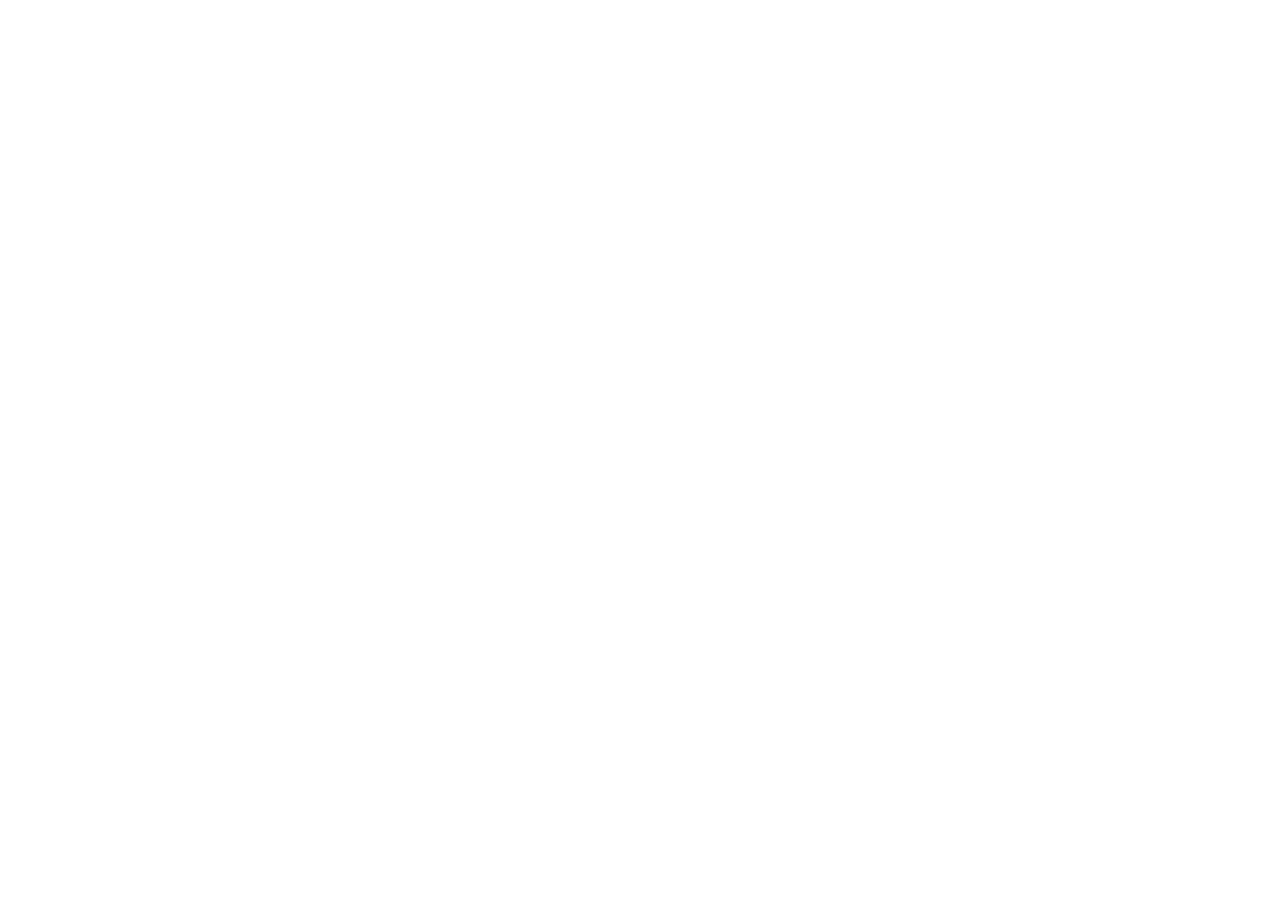
==== LandingPageBootstrap/index.html @ ba654993 "Making index.html" ====
<!DOCTYPE html>
<html>
<!-- My Fisrt WEBSITE Using Bootstrap-->
<head>
    <meta charset='utf-8'>
    <meta http-equiv='X-UA-Compatible' content='IE=edge'>
    <title>Page Title</title>
    <meta name='viewport' content='width=device-width, initial-scale=1'>
    <link rel='stylesheet' type='text/css' media='screen' href='main.css'>
    <script src='main.js'></script>
</head>

<body>
    <!-- Navigation Bar-->
    <nav class="navbar">

    </nav>
    <!-- Header -->
    <header class="jumbotron">

    </header>
    <!-- Service -->
    <section id="services">

    </section>
    <!-- Product -->
    <section id="product">

    </section>
    <!-- About Us -->
    <section id="about">

    </section>
    <!-- Contact -->
    <section id="contact">

    </section>
    <!-- Footer -->
    <footer>

    </footer>
</body>

</html>
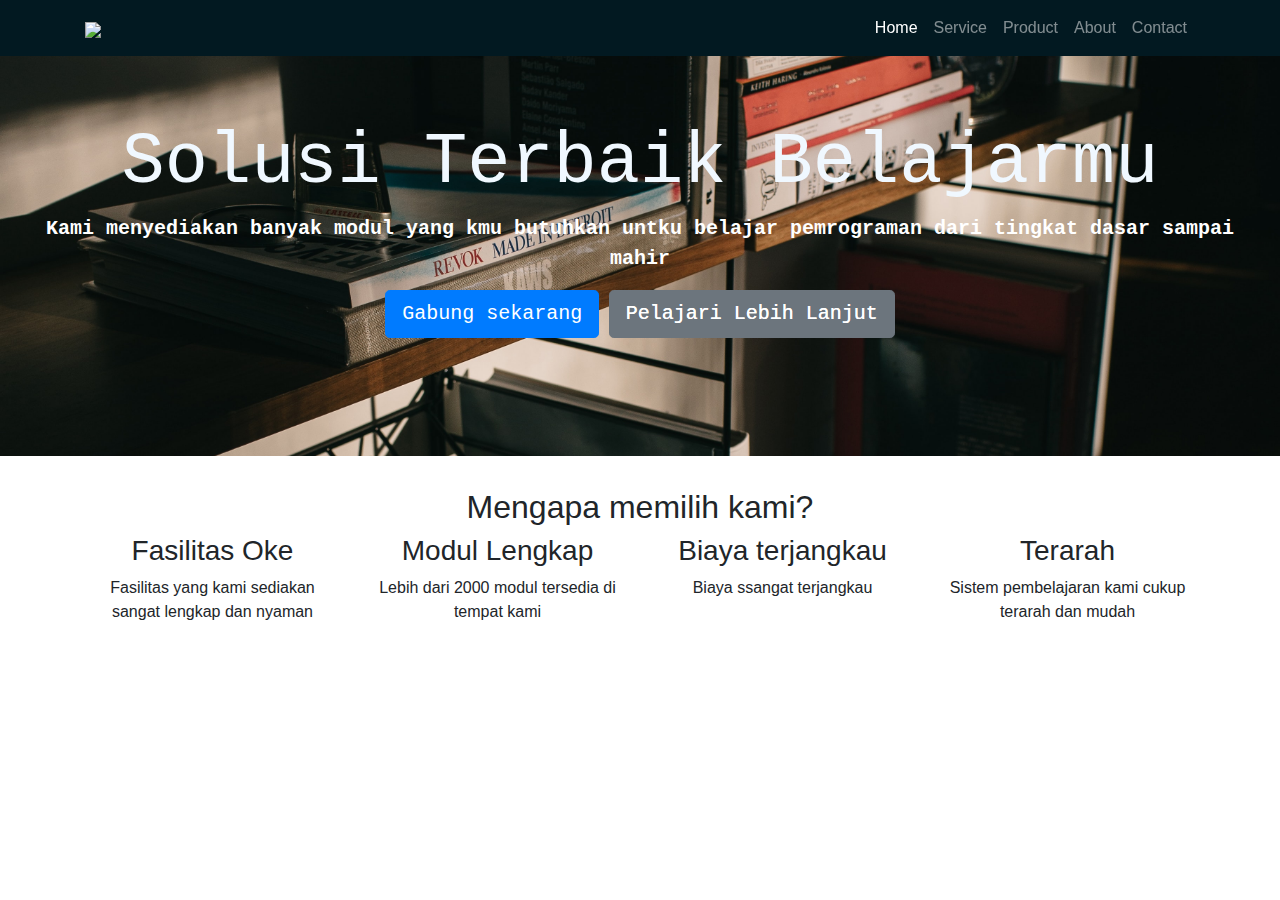
==== commit 5b04f05a: "Change background image, and adding some icons" ====
--- a/LandingPageBootstrap/index.html
+++ b/LandingPageBootstrap/index.html
@@ -1,27 +1,128 @@
 <!DOCTYPE html>
 <html>
 <!-- My Fisrt WEBSITE Using Bootstrap-->
+
 <head>
     <meta charset='utf-8'>
-    <meta http-equiv='X-UA-Compatible' content='IE=edge'>
-    <title>Page Title</title>
-    <meta name='viewport' content='width=device-width, initial-scale=1'>
-    <link rel='stylesheet' type='text/css' media='screen' href='main.css'>
-    <script src='main.js'></script>
+    <link rel="stylesheet" href="https://maxcdn.bootstrapcdn.com/bootstrap/4.0.0/css/bootstrap.min.css"
+        integrity="sha384-Gn5384xqQ1aoWXA+058RXPxPg6fy4IWvTNh0E263XmFcJlSAwiGgFAW/dAiS6JXm" crossorigin="anonymous">
+    <style>
+        body {
+            padding-top: 56px;
+        }
+
+        .jumbotron {
+            font-family: 'Courier New', Courier, monospace;
+        }
+
+        .background-header {
+            background-image: url("Image/Banner.jpg");
+            background-color: #fafbfc;
+            height: 400px;
+            background-position: center;
+            background-repeat: no-repeat;
+            background-size: cover;
+            position: relative;
+        }
+
+        .service-stlye {
+            margin-top: 15px;
+            background-color: #fafbfc;
+        }
+    </style>
 </head>
 
 <body>
     <!-- Navigation Bar-->
-    <nav class="navbar">
+    <nav class="navbar navbar-expand-lg navbar-dark fixed-top" style="background-color: #00171ffd ;">
+        <div class="container">
+            <a class="navbar-brand" href="index.html">
+                <img src="Image/logo.png" width="120px">
+            </a>
+            <button class="navbar-toggler" type="button" data-toggle="collapse" data-target="#navbarContent"
+                aria-controls="navBarContent" aria-expanded="false" aria-label="Toggle Navigation">
+                <span class="navbar-toggler-icon"></span>
+            </button>
 
+            <div class="collapse navbar-collapse" id="navbarContent">
+                <ul class="navbar-nav ml-auto">
+                    <li class="nav-item active">
+                        <a class="nav-link" href="#">
+                            Home
+                        </a>
+                    </li>
+                    <li class="nav-item">
+                        <a class="nav-link" href="#services">
+                            Service
+                        </a>
+                    </li>
+                    <li class="nav-item">
+                        <a class="nav-link" href="#product">
+                            Product
+                        </a>
+                    </li>
+                    <li class="nav-item">
+                        <a class="nav-link" href="#about">
+                            About
+                        </a>
+                    </li>
+                    <li class="nav-item">
+                        <a class="nav-link" href="#contact">
+                            Contact
+                        </a>
+                    </li>
+                </ul>
+            </div>
+
+        </div>
     </nav>
     <!-- Header -->
-    <header class="jumbotron">
-
-    </header>
+    <section class="jumbotron jumbotron-fluid background-header">
+        <div class="container-fluid text-center">
+            <h1 class="display-3" style="color: aliceblue;">
+                Solusi Terbaik Belajarmu
+            </h1>
+            <p class="lead" style="font-weight: bold; color: #ffffff;">
+                Kami menyediakan banyak modul yang kmu butuhkan untku belajar pemrograman dari tingkat dasar sampai
+                mahir
+            </p>
+            <p>
+                <a href="#" class="btn btn-primary btn-lg" role="button">
+                    Gabung sekarang
+                </a>
+                <a href="#" class="btn btn-secondary btn-lg" style="text-shadow: 0px 0px;" role="button">
+                    Pelajari Lebih Lanjut
+                </a>
+            </p>
+        </div>
+    </section>
     <!-- Service -->
-    <section id="services">
-
+    <section id="services" class="container service-style">
+        <div class="row text-center">
+            <div class="col-12">
+                <h2> Mengapa memilih kami? </h2>
+            </div>
+            <div class="col-12 col-sm-6 col-lg-3">
+                <i class="fas fa-list"></i>
+                <h3> Fasilitas Oke </h3>
+                <p>Fasilitas yang kami sediakan sangat lengkap dan nyaman</p>
+            </div>
+            <div class="col-12 col-sm-6 col-lg-3">
+                <i class="fas fa-laptop-code"></i>
+                <h3> Modul Lengkap </h3>
+                <p>Lebih dari 2000 modul tersedia di tempat kami</p>
+            </div>
+            <div class="col-12 col-sm-6 col-lg-3">
+                <i class="fas fa-money-bill"></i>
+                <h3> Biaya terjangkau </h3>
+                <p>Biaya ssangat terjangkau</p>
+            </div>
+            <div class="col-12 col-sm-6 col-lg-3">
+                <i class="fas fa-chart-line"></i>
+                <h3> Terarah </h3>
+                <p>Sistem pembelajaran kami cukup terarah dan mudah</p>
+            </div>
+        </div>
     </section>
     <!-- Product -->
     <section id="product">
@@ -39,6 +140,16 @@
     <footer>
 
     </footer>
+    <script src="https://code.jquery.com/jquery-3.2.1.slim.min.js"
+        integrity="sha384-KJ3o2DKtIkvYIK3UENzmM7KCkRr/rE9/Qpg6aAZGJwFDMVNA/GpGFF93hXpG5KkN" crossorigin="anonymous">
+    </script>
+    <script src="https://cdnjs.cloudflare.com/ajax/libs/popper.js/1.12.9/umd/popper.min.js"
+        integrity="sha384-ApNbgh9B+Y1QKtv3Rn7W3mgPxhU9K/ScQsAP7hUibX39j7fakFPskvXusvfa0b4Q" crossorigin="anonymous">
+    </script>
+    <script src="https://maxcdn.bootstrapcdn.com/bootstrap/4.0.0/js/bootstrap.min.js"
+        integrity="sha384-JZR6Spejh4U02d8jOt6vLEHfe/JQGiRRSQQxSfFWpi1MquVdAyjUar5+76PVCmYl" crossorigin="anonymous">
+    </script>
+    <script src="https://kit.fontawesome.com/a95be9b017.js" crossorigin="anonymous"></script>
 </body>
 
 </html>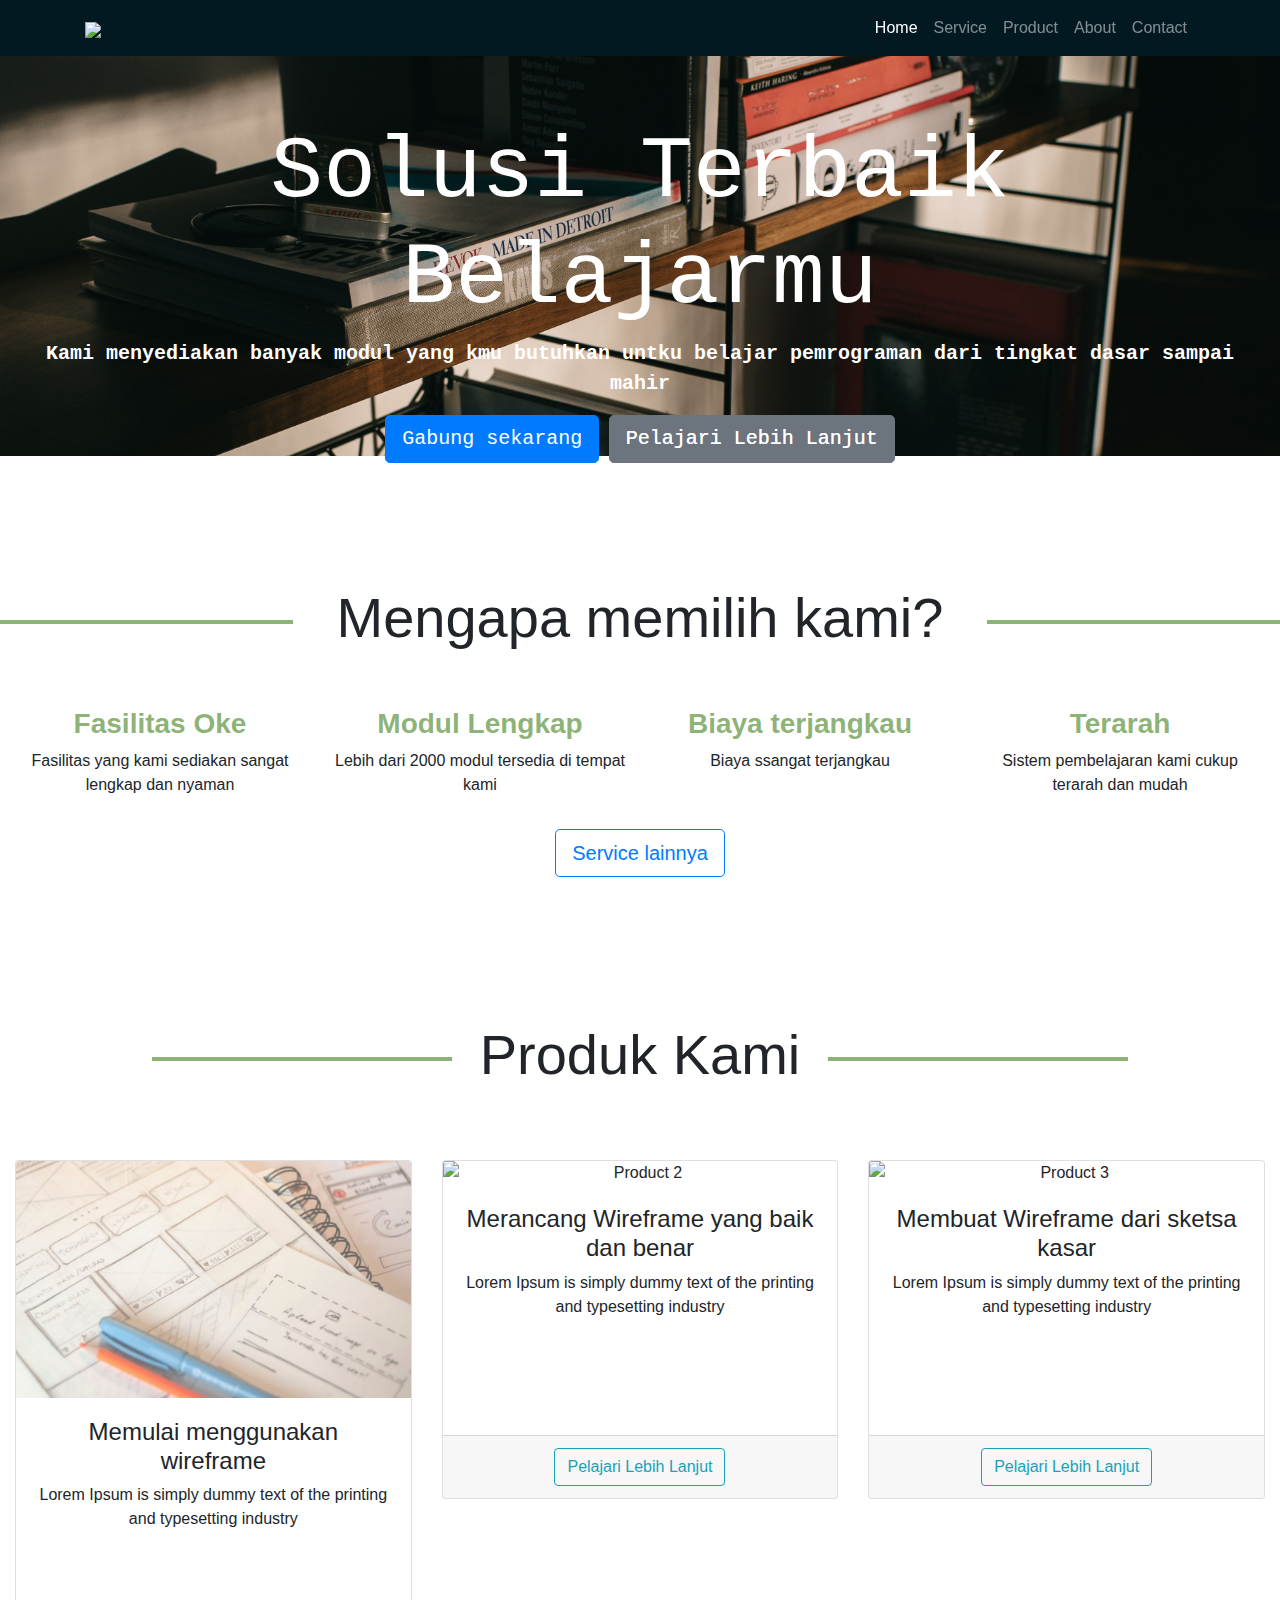
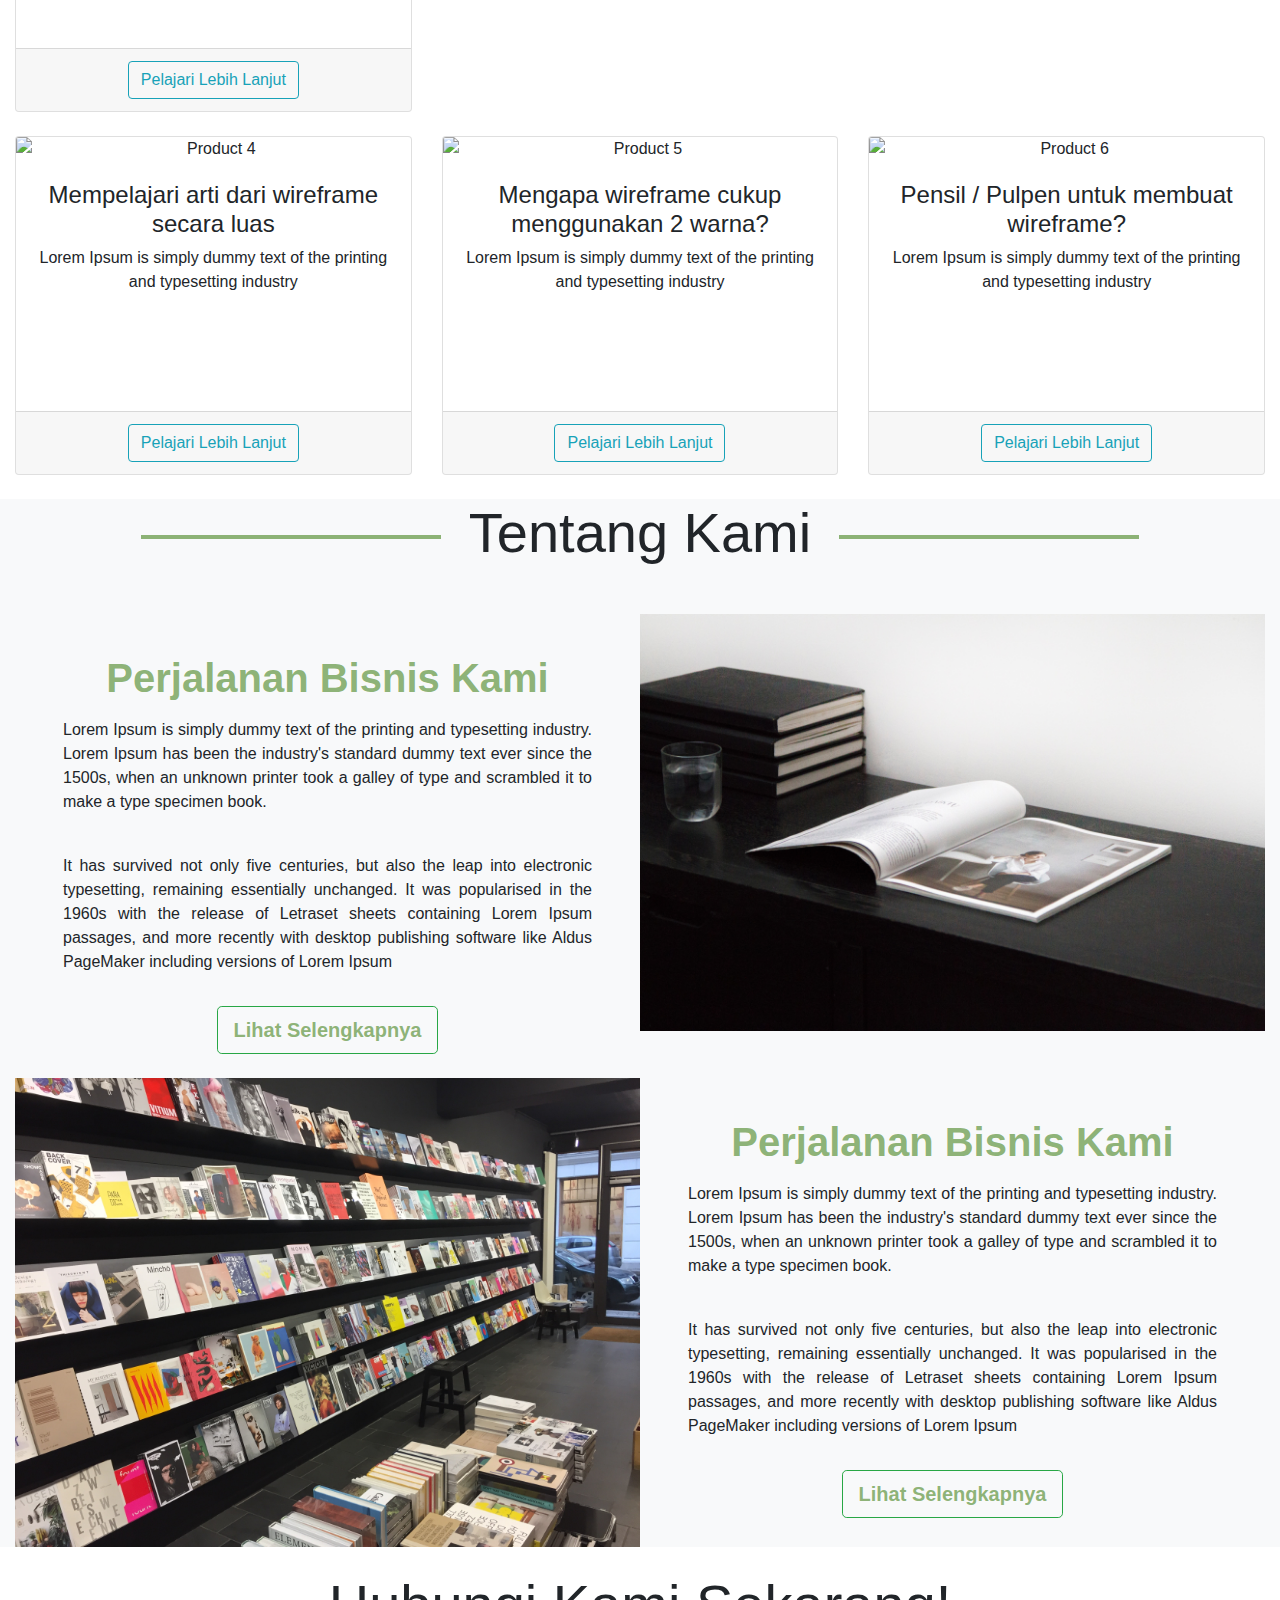
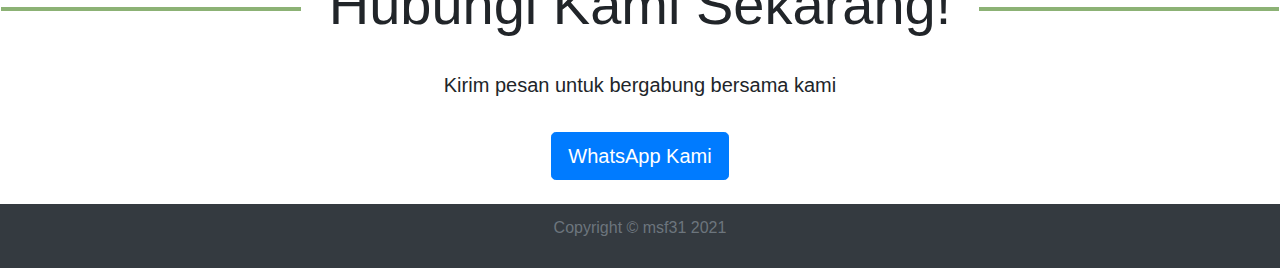
==== commit 2fe15961: "Finishing Project!" ====
--- a/LandingPageBootstrap/index.html
+++ b/LandingPageBootstrap/index.html
@@ -7,12 +7,15 @@
     <link rel="stylesheet" href="https://maxcdn.bootstrapcdn.com/bootstrap/4.0.0/css/bootstrap.min.css"
         integrity="sha384-Gn5384xqQ1aoWXA+058RXPxPg6fy4IWvTNh0E263XmFcJlSAwiGgFAW/dAiS6JXm" crossorigin="anonymous">
     <style>
+        html{
+            scroll-behavior: smooth;
+        }
         body {
             padding-top: 56px;
         }
 
         .jumbotron {
-            font-family: 'Courier New', Courier, monospace;
+            font-family:'Courier New', Courier, monospace;
         }
 
         .background-header {
@@ -28,6 +31,36 @@
         .service-stlye {
             margin-top: 15px;
             background-color: #fafbfc;
+        }
+
+        .text-green {
+            color: #8bb174fd;
+            font-weight: bold;
+        }
+
+        h2:before,
+        h2:after {
+            background-color: #8bb174fd;
+            content: "";
+            display: inline-block;
+            height: 4px;
+            position: relative;
+            vertical-align: middle;
+            width: 24%;
+        }
+
+        h2::before {
+            right: 0.5em;
+            margin-left: -50%;
+        }
+
+        h2::after {
+            left: 0.5em;
+            margin-right: -50%;
+        }
+
+        .cover {
+            background: no-repeat center/cover;
         }
     </style>
 </head>
@@ -79,7 +112,7 @@
     <!-- Header -->
     <section class="jumbotron jumbotron-fluid background-header">
         <div class="container-fluid text-center">
-            <h1 class="display-3" style="color: aliceblue;">
+            <h1 class="display-2" style="color: white;">
                 Solusi Terbaik Belajarmu
             </h1>
             <p class="lead" style="font-weight: bold; color: #ffffff;">
@@ -97,48 +130,224 @@
         </div>
     </section>
     <!-- Service -->
-    <section id="services" class="container service-style">
+    <section id="services" class="container-fluid service-style">
         <div class="row text-center">
-            <div class="col-12">
-                <h2> Mengapa memilih kami? </h2>
+            <div class="col-12 pb-4">
+                <h2 class="display-4" style="margin-top: 6rem;"> Mengapa memilih kami? </h2>
             </div>
             <div class="col-12 col-sm-6 col-lg-3">
-                <i class="fas fa-list"></i>
-                <h3> Fasilitas Oke </h3>
+                <span class="fa-stack fa-2x">
+                    <i class="fas fa-circle fa-stack-2x text-green"></i>
+                    <i class="fas fa-list fa-stack-1x text-white"></i>
+                </span>
+                <h3 class="mt-4 text-green"> Fasilitas Oke </h3>
                 <p>Fasilitas yang kami sediakan sangat lengkap dan nyaman</p>
             </div>
             <div class="col-12 col-sm-6 col-lg-3">
-                <i class="fas fa-laptop-code"></i>
-                <h3> Modul Lengkap </h3>
+                <span class="fa-stack fa-2x">
+                    <i class="fas fa-circle fa-stack-2x text-green"></i>
+                    <i class="fas fa-laptop-code fa-stack-1x text-white"></i>
+                </span>
+                <h3 class="mt-4 text-green"> Modul Lengkap </h3>
                 <p>Lebih dari 2000 modul tersedia di tempat kami</p>
             </div>
             <div class="col-12 col-sm-6 col-lg-3">
-                <i class="fas fa-money-bill"></i>
-                <h3> Biaya terjangkau </h3>
+                <span class="fa-stack fa-2x">
+                    <i class="fas fa-circle fa-stack-2x text-green"></i>
+                    <i class="fas fa-money-bill fa-stack-1x text-white"></i>
+                </span>
+                <h3 class="mt-4 text-green"> Biaya terjangkau </h3>
                 <p>Biaya ssangat terjangkau</p>
             </div>
             <div class="col-12 col-sm-6 col-lg-3">
-                <i class="fas fa-chart-line"></i>
-                <h3> Terarah </h3>
+                <span class="fa-stack fa-2x">
+                    <i class="fas fa-circle fa-stack-2x text-green"></i>
+                    <i class="fas fa-chart-line fa-stack-1x text-white"></i>
+                </span>
+                <h3 class="mt-4 text-green"> Terarah </h3>
                 <p>Sistem pembelajaran kami cukup terarah dan mudah</p>
             </div>
+            <div class="col-12 pt-3 mb-5">
+                <a class="btn btn-outline-primary btn-lg" target="_blank" href="#" role="button">Service lainnya</a>
+            </div>
         </div>
     </section>
     <!-- Product -->
-    <section id="product">
-
+    <section id="product" class="container-fluid">
+        <div class="row text-center">
+            <div class="col-12 pb-4">
+                <h2 class="display-4 text-center mb-5" style="margin-top: 6rem;">Produk Kami</h2>
+            </div>
+            <!--Product 1-->
+            <div class="col-md-4 mb-4">
+                <div class="card">
+                    <img class="card-img-top" style="max-height:400px; max-width: 800px;" src="Image/Product1.jpg"
+                        alt="Product 1">
+                    <div class="card-body" style="min-height: 250px;">
+                        <h4 class="card-tittle">Memulai menggunakan wireframe</h4>
+                        <p class="class-text">Lorem Ipsum is simply dummy text of the printing and typesetting industry
+                        </p>
+                    </div>
+                    <div class="card-footer">
+                        <a href="#" class="btn btn-outline-info">Pelajari Lebih Lanjut</a>
+                    </div>
+                </div>
+            </div>
+            <!--Product 2-->
+            <div class="col-md-4 mb-4">
+                <div class="card">
+                    <img class="card-img-top" style="max-height:400px; max-width: 800px;" src="Image/Product2.jpg"
+                        alt="Product 2">
+                    <div class="card-body" style="min-height: 250px;">
+                        <h4 class="card-tittle">Merancang Wireframe yang baik dan benar</h4>
+                        <p class="class-text">Lorem Ipsum is simply dummy text of the printing and typesetting industry
+                        </p>
+                    </div>
+                    <div class="card-footer">
+                        <a href="#" class="btn btn-outline-info">Pelajari Lebih Lanjut</a>
+                    </div>
+                </div>
+            </div>
+            <!--Product 3-->
+            <div class="col-md-4 mb-4">
+                <div class="card">
+                    <img class="card-img-top" style="max-height:400px; max-width: 800px;" src="Image/Product3.png"
+                        alt="Product 3">
+                    <div class="card-body" style="min-height: 250px;">
+                        <h4 class="card-tittle">Membuat Wireframe dari sketsa kasar</h4>
+                        <p class="class-text">Lorem Ipsum is simply dummy text of the printing and typesetting industry
+                        </p>
+                    </div>
+                    <div class="card-footer">
+                        <a href="#" class="btn btn-outline-info">Pelajari Lebih Lanjut</a>
+                    </div>
+                </div>
+            </div>
+            <!--Product 4-->
+            <div class="col-md-4 mb-4">
+                <div class="card">
+                    <img class="card-img-top" style="max-height:400px; max-width: 800px;" src="Image/Product4.jpg"
+                        alt="Product 4">
+                    <div class="card-body" style="min-height: 250px;">
+                        <h4 class="card-tittle">Mempelajari arti dari wireframe secara luas</h4>
+                        <p class="class-text">Lorem Ipsum is simply dummy text of the printing and typesetting industry
+                        </p>
+                    </div>
+                    <div class="card-footer">
+                        <a href="#" class="btn btn-outline-info">Pelajari Lebih Lanjut</a>
+                    </div>
+                </div>
+            </div>
+            <!--Product 5-->
+            <div class="col-md-4 mb-4">
+                <div class="card">
+                    <img class="card-img-top" style="max-height:400px; max-width: 800px;" src="Image/Product5.jpg"
+                        alt="Product 5">
+                    <div class="card-body" style="min-height: 250px;">
+                        <h4 class="card-tittle">Mengapa wireframe cukup menggunakan 2 warna?</h4>
+                        <p class="class-text">Lorem Ipsum is simply dummy text of the printing and typesetting industry
+                        </p>
+                    </div>
+                    <div class="card-footer">
+                        <a href="#" class="btn btn-outline-info">Pelajari Lebih Lanjut</a>
+                    </div>
+                </div>
+            </div>
+            <!--Product 6-->
+            <div class="col-md-4 mb-4">
+                <div class="card">
+                    <img class="card-img-top" style="max-height:400px; max-width: 800px;" src="Image/Product6.jpg"
+                        alt="Product 6">
+                    <div class="card-body" style="min-height: 250px;">
+                        <h4 class="card-tittle">Pensil / Pulpen untuk membuat wireframe?</h4>
+                        <p class="class-text">Lorem Ipsum is simply dummy text of the printing and typesetting industry
+                        </p>
+                    </div>
+                    <div class="card-footer">
+                        <a href="#" class="btn btn-outline-info">Pelajari Lebih Lanjut</a>
+                    </div>
+                </div>
+            </div>
+        </div>
     </section>
     <!-- About Us -->
-    <section id="about">
-
+    <section id="about" class="bg-light">
+        <div class="container-fluid">
+            <h2 class="display-4 text-center mb-5" style="margin-top: 6rem!">Tentang Kami</h2>
+            <div class="row no-gutters">
+                <div class="col-12 col-md-6">
+                    <div style="padding: 24px;">
+                        <h1 class="display-5 text-center text-green mt-3 mb-3"> Perjalanan Bisnis Kami </h3>
+                            <p style="text-align: justify; padding: 0px 24px;">Lorem Ipsum is simply dummy text of the
+                                printing and
+                                typesetting
+                                industry. Lorem Ipsum has
+                                been the industry's standard dummy text ever since the 1500s, when an unknown printer
+                                took a
+                                galley of type and scrambled it to make a type specimen book.</p>
+                            <br>
+                            <p style="text-align: justify; padding: 0px 24px;">
+                                It has survived not only five centuries, but also the leap into electronic typesetting,
+                                remaining essentially unchanged. It was popularised in the 1960s with the release of
+                                Letraset sheets containing Lorem Ipsum passages, and more recently with desktop
+                                publishing software like Aldus PageMaker including versions of Lorem Ipsum
+                            </p>
+                            <div class="col-12 pt-3 text-center">
+                                <a href="#" class="btn btn btn-outline-success btn-lg text-green">Lihat Selengkapnya</a>
+                            </div>
+                    </div>
+                </div>
+                <div class="col-12 col-md-6">
+                    <div class="vh-100 cover">
+                        <img class="img-fluid" src="Image/Banner2.jpg">
+                    </div>
+                </div>
+                <div class="col-12 col-md-6">
+                    <div class="vh-100 cover">
+                        <img class="img-fluid" src="Image/Banner3.jpg">
+                    </div>
+                </div>
+                <div class="col-12 col-md-6">
+                    <div style="padding: 24px;">
+                        <h1 class="display-5 text-center text-green mt-3 mb-3"> Perjalanan Bisnis Kami </h3>
+                            <p style="text-align: justify; padding: 0px 24px;">Lorem Ipsum is simply dummy text of the
+                                printing and
+                                typesetting
+                                industry. Lorem Ipsum has
+                                been the industry's standard dummy text ever since the 1500s, when an unknown printer
+                                took a
+                                galley of type and scrambled it to make a type specimen book.</p>
+                            <br>
+                            <p style="text-align: justify; padding: 0px 24px;">
+                                It has survived not only five centuries, but also the leap into electronic typesetting,
+                                remaining essentially unchanged. It was popularised in the 1960s with the release of
+                                Letraset sheets containing Lorem Ipsum passages, and more recently with desktop
+                                publishing software like Aldus PageMaker including versions of Lorem Ipsum
+                            </p>
+                            <div class="col-12 pt-3 text-center">
+                                <a href="#" class="btn btn btn-outline-success btn-lg text-green">Lihat Selengkapnya</a>
+                            </div>
+                    </div>
+                </div>
+            </div>
+        </div>
     </section>
     <!-- Contact -->
-    <section id="contact">
-
+    <section id="contact" class="container-fluid text-center" style="background-color:#ffffff; padding-top: 24px;">
+        <h2 class="display-4 pb-4">Hubungi Kami Sekarang!</h2>
+        <p class="lead pb-3">Kirim pesan untuk bergabung bersama kami </p>
+        <a href="#" class="btn btn-primary btn-lg mb-4">WhatsApp Kami</a>
     </section>
     <!-- Footer -->
-    <footer>
-
+    <footer class="bg-dark">
+        <div class="col-lg-12" style="padding: 12px;">
+            <div style="text-align: center; ">
+                <a href="#" class="text-light" style="padding: 6x;"> <i class="fab fa-facebook"></i> </a>
+                <a href="#" class="text-light" style="padding: 6x;"> <i class="fab fa-twitter"></i> </a>
+                <a href="#" class="text-light" style="padding: 6x;"> <i class="fab fa-instagram"></i> </a>
+            </div>
+            <p class="text-center text-secondary">Copyright &copy msf31 2021 </p>
+        </div>
     </footer>
     <script src="https://code.jquery.com/jquery-3.2.1.slim.min.js"
         integrity="sha384-KJ3o2DKtIkvYIK3UENzmM7KCkRr/rE9/Qpg6aAZGJwFDMVNA/GpGFF93hXpG5KkN" crossorigin="anonymous">
